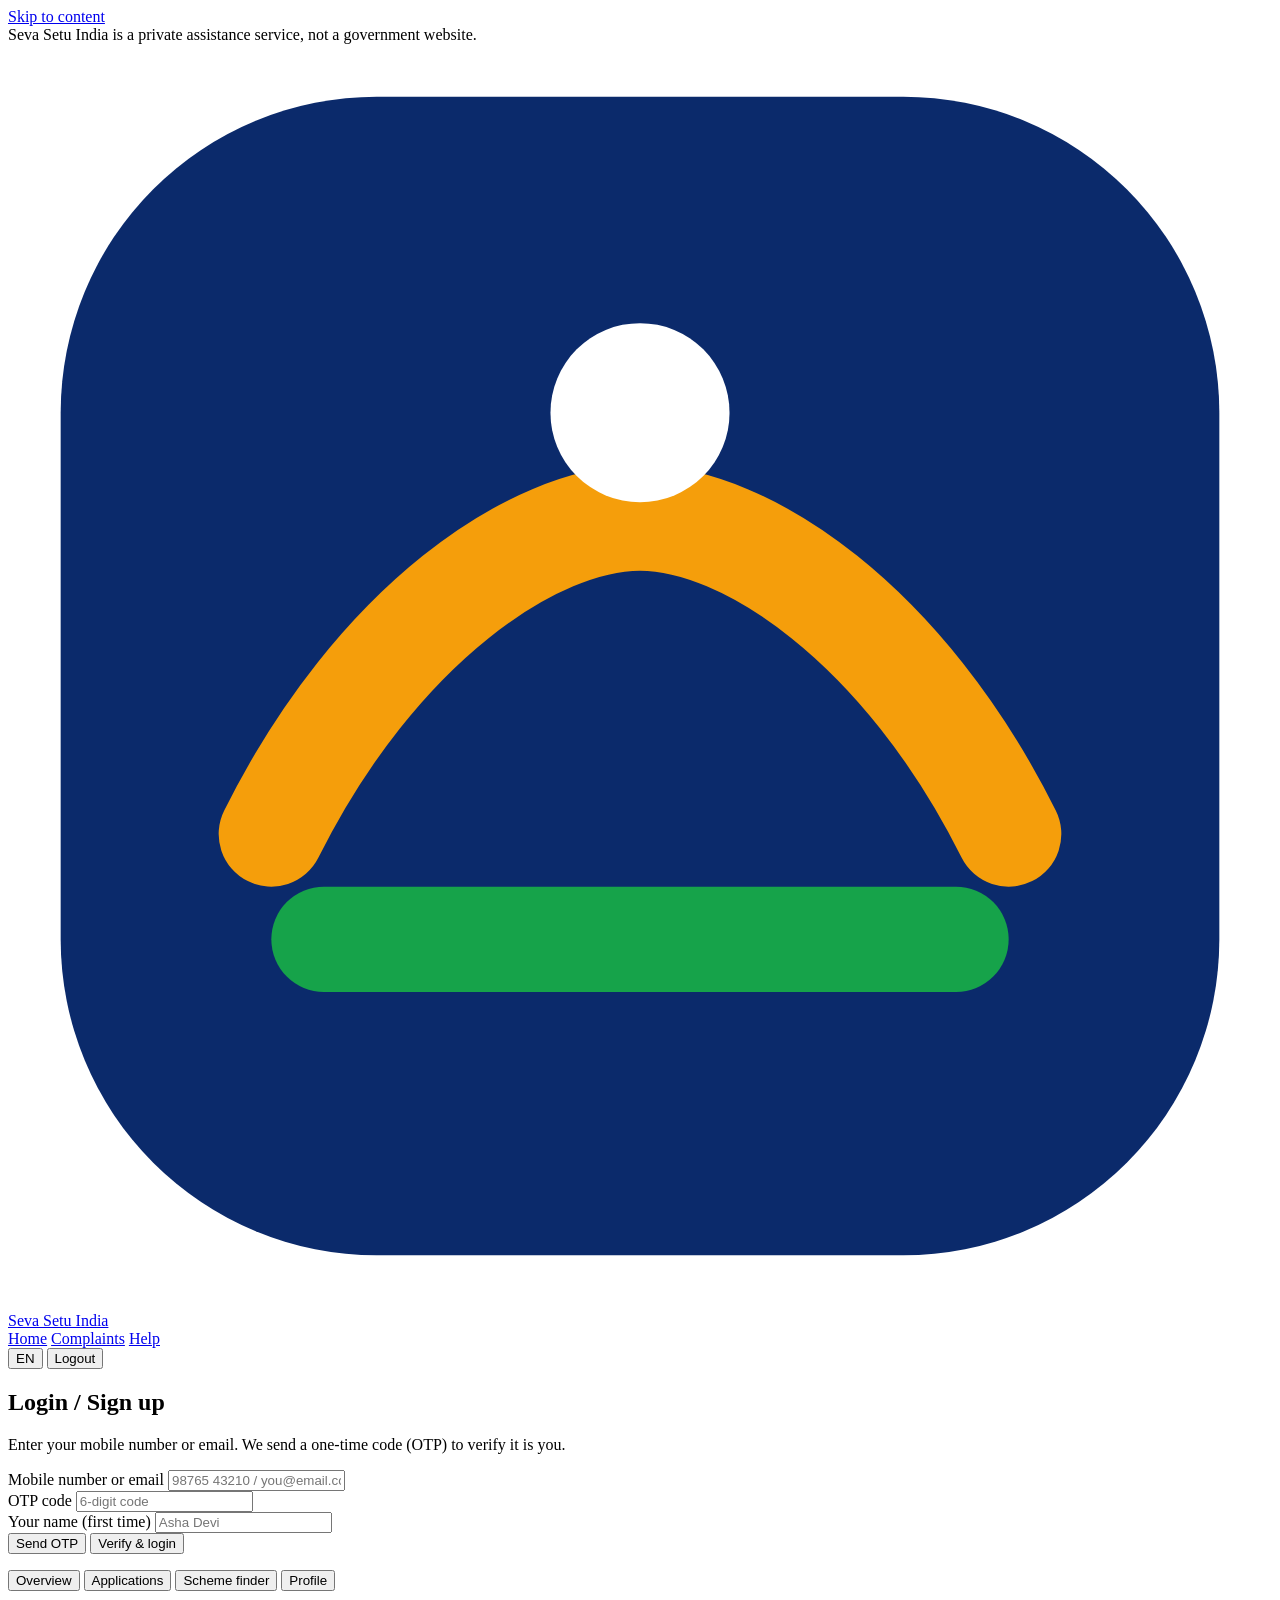
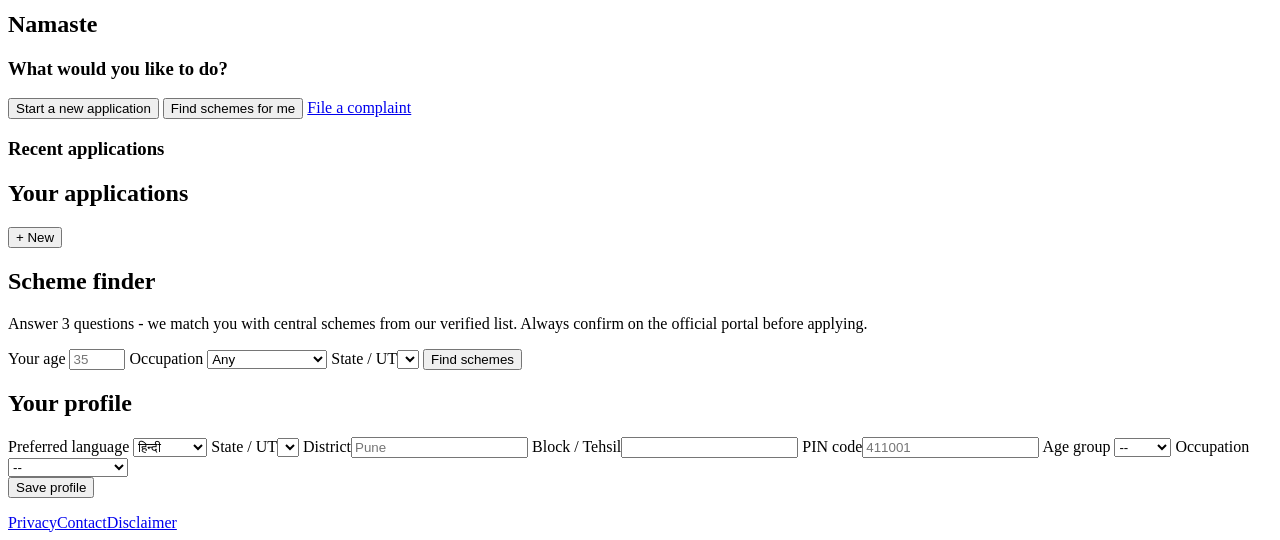
==== app/static/seva-dash.html @ 4c8733c7 "v4.2: Seva Setu phase 3 - citizen dashboard" ====
<!doctype html><html lang="hi"><head><meta charset="utf-8"><meta name="viewport" content="width=device-width,initial-scale=1,viewport-fit=cover">
<title>Dashboard - Seva Setu India</title>
<link rel="icon" href="/favicon.ico" sizes="any"><link rel="icon" type="image/svg+xml" href="/static/brand/seva-logo.svg"><link rel="apple-touch-icon" href="/apple-touch-icon.png">
<meta name="description" content="Seva Setu India citizen dashboard - your applications, schemes and profile.">
<meta name="theme-color" content="#0b2a6b"><link rel="manifest" href="/manifest.json">
<link rel="stylesheet" href="/static/fonts/fonts.css"><link rel="stylesheet" href="/static/seva.css?v=1"><link rel="stylesheet" href="/static/seva-dash.css?v=1">
</head><body>
<a class="skip" href="#main">Skip to content</a>
<div class="notgov" data-t="notGov">Seva Setu India is a private assistance service, not a government website.</div>
<header class="sh dh">
 <a class="brand" href="/" aria-label="Seva Setu India home">
  <svg class="blogo" viewBox="0 0 48 48" role="img" aria-label="Seva Setu logo"><rect x="2" y="2" width="44" height="44" rx="12" fill="#0b2a6b"/><path d="M10 30c4-8 10-12 14-12s10 4 14 12" fill="none" stroke="#f59e0b" stroke-width="4" stroke-linecap="round"/><path d="M12 34h24" stroke="#16a34a" stroke-width="4" stroke-linecap="round"/><circle cx="24" cy="14" r="3.4" fill="#fff"/></svg>
  <span class="bname">Seva Setu India</span></a>
 <nav class="hnav" aria-label="Main">
  <a href="/" data-t="nav.home">Home</a>
  <a href="/app" data-t="nav.complaints">Complaints</a>
  <a href="/p/help" data-t="nav.help">Help</a>
 </nav>
 <div class="hact">
  <button id="langT" class="a11yb langt" title="Language">EN</button>
  <button id="logoutB" class="btn btn-ghost hide" data-t="logout">Logout</button>
 </div>
</header>

<main id="main">
 <!-- Login -->
 <section id="loginView" class="lview hide">
  <div class="card lcard">
   <h1 data-t="login.title">Login / Sign up</h1>
   <p class="mut" data-t="login.help">Enter your mobile number or email. We send a one-time code (OTP) to verify it is you.</p>
   <label class="fld"><span data-t="login.id">Mobile number or email</span>
    <input id="lid" inputmode="text" autocomplete="username" placeholder="98765 43210 / you@email.com"></label>
   <div id="otpRow" class="hide">
    <label class="fld"><span data-t="login.code">OTP code</span>
     <input id="lcode" inputmode="numeric" autocomplete="one-time-code" placeholder="6-digit code"></label>
   </div>
   <label class="fld hide" id="nameRow"><span data-t="login.name">Your name (first time)</span>
    <input id="lname" autocomplete="name" placeholder="Asha Devi"></label>
   <div class="lbtns">
    <button id="sendOtp" class="btn btn-navy" data-t="login.send">Send OTP</button>
    <button id="verifyOtp" class="btn btn-saffron hide" data-t="login.verify">Verify & login</button>
   </div>
   <p id="lmsg" class="lmsg" role="status"></p>
  </div>
 </section>

 <!-- Dashboard -->
 <section id="dashView" class="hide">
  <nav class="tabs" role="tablist" aria-label="Dashboard sections">
   <button class="tab on" data-tab="over" role="tab" data-t="tab.over">Overview</button>
   <button class="tab" data-tab="apps" role="tab" data-t="tab.apps">Applications</button>
   <button class="tab" data-tab="schemes" role="tab" data-t="tab.schemes">Scheme finder</button>
   <button class="tab" data-tab="prof" role="tab" data-t="tab.prof">Profile</button>
  </nav>

  <div id="tab-over" class="tpane">
   <h2 id="hello">Namaste</h2>
   <div class="stats" id="stats"></div>
   <div class="card">
    <h3 data-t="over.next">What would you like to do?</h3>
    <div class="qacts">
     <button class="btn btn-saffron" id="qNewApp" data-t="over.newApp">Start a new application</button>
     <button class="btn btn-navy" id="qScheme" data-t="over.findScheme">Find schemes for me</button>
     <a class="btn btn-ghost2" href="/app" data-t="over.complaint">File a complaint</a>
    </div>
   </div>
   <div class="card" id="overRecent">
    <h3 data-t="over.recent">Recent applications</h3>
    <div id="recentList"></div>
   </div>
  </div>

  <div id="tab-apps" class="tpane hide">
   <div class="rowbet">
    <h2 data-t="apps.title">Your applications</h2>
    <button class="btn btn-saffron" id="newAppB" data-t="apps.new">+ New</button>
   </div>
   <div id="appList"></div>
   <div id="appDetail" class="hide"></div>
  </div>

  <div id="tab-schemes" class="tpane hide">
   <h2 data-t="sch.title">Scheme finder</h2>
   <p class="mut" data-t="sch.help">Answer 3 questions - we match you with central schemes from our verified list. Always confirm on the official portal before applying.</p>
   <div class="card quiz">
    <label class="fld"><span data-t="sch.age">Your age</span>
     <input id="qAge" type="number" min="1" max="120" placeholder="35"></label>
    <label class="fld"><span data-t="sch.occ">Occupation</span>
     <select id="qOcc">
      <option value="" data-t="sch.any">Any</option>
      <option value="farmer" data-t="sch.farmer">Farmer</option>
      <option value="student" data-t="sch.student">Student</option>
      <option value="self-employed" data-t="sch.selfemp">Self-employed</option>
      <option value="unemployed" data-t="sch.unemp">Looking for work</option>
      <option value="senior" data-t="sch.senior">Senior citizen</option>
     </select></label>
    <label class="fld"><span data-t="sch.state">State / UT</span><select id="qState"></select></label>
    <button class="btn btn-navy" id="findB" data-t="sch.find">Find schemes</button>
   </div>
   <div id="schemeList"></div>
  </div>

  <div id="tab-prof" class="tpane hide">
   <h2 data-t="prof.title">Your profile</h2>
   <div class="card">
    <div class="grid2">
     <label class="fld"><span data-t="prof.lang">Preferred language</span>
      <select id="pLang">
       <option value="hi">हिन्दी</option><option value="en">English</option><option value="bn">বাংলা</option>
       <option value="ta">தமிழ்</option><option value="te">తెలుగు</option><option value="gu">ગુજરાતી</option>
       <option value="kn">ಕನ್ನಡ</option><option value="mr">मराठी</option>
      </select></label>
     <label class="fld"><span data-t="prof.state">State / UT</span><select id="pState"></select></label>
     <label class="fld"><span data-t="prof.district">District</span><input id="pDist" placeholder="Pune"></label>
     <label class="fld"><span data-t="prof.block">Block / Tehsil</span><input id="pBlock"></label>
     <label class="fld"><span data-t="prof.pin">PIN code</span><input id="pPin" inputmode="numeric" maxlength="6" placeholder="411001"></label>
     <label class="fld"><span data-t="prof.age">Age group</span>
      <select id="pAge"><option value="">--</option><option value="18-25">18-25</option><option value="26-40">26-40</option><option value="41-60">41-60</option><option value="60+">60+</option></select></label>
     <label class="fld"><span data-t="prof.occ">Occupation</span>
      <select id="pOcc">
       <option value="">--</option><option value="farmer" data-t="sch.farmer">Farmer</option>
       <option value="student" data-t="sch.student">Student</option>
       <option value="self-employed" data-t="sch.selfemp">Self-employed</option>
       <option value="salaried" data-t="prof.salaried">Salaried</option>
       <option value="unemployed" data-t="sch.unemp">Looking for work</option>
       <option value="senior" data-t="sch.senior">Senior citizen</option>
       <option value="other" data-t="prof.other">Other</option>
      </select></label>
    </div>
    <button class="btn btn-saffron" id="saveProf" data-t="prof.save">Save profile</button>
    <p id="pmsg" class="lmsg" role="status"></p>
   </div>
  </div>
 </section>
</main>

<!-- New application sheet -->
<div id="newSheet" class="modal" hidden>
 <div class="msheet">
  <button class="mclose" id="newClose" aria-label="Close">&times;</button>
  <h3 data-t="new.title">New application</h3>
  <p class="mut" data-t="new.help">Pick a service. We save your request in Seva Setu first - nothing goes to any government portal until you approve it.</p>
  <div id="catGrid" class="catgrid"></div>
  <label class="fld"><span data-t="new.desc">Short description (optional)</span>
   <input id="newTitle" placeholder="e.g. Income certificate for scholarship"></label>
  <button class="btn btn-saffron" id="newCreate" data-t="new.create">Save request</button>
  <p id="newMsg" class="lmsg" role="status"></p>
 </div>
</div>

<footer class="dfoot">
 <a href="/p/privacy" data-t="foot.privacy">Privacy</a><a href="/p/contact" data-t="foot.contact">Contact</a><a href="/p/disclaimer" data-t="foot.disclaimer">Disclaimer</a>
</footer>
<script src="/static/seva-dash.js?v=1"></script>
</body></html>
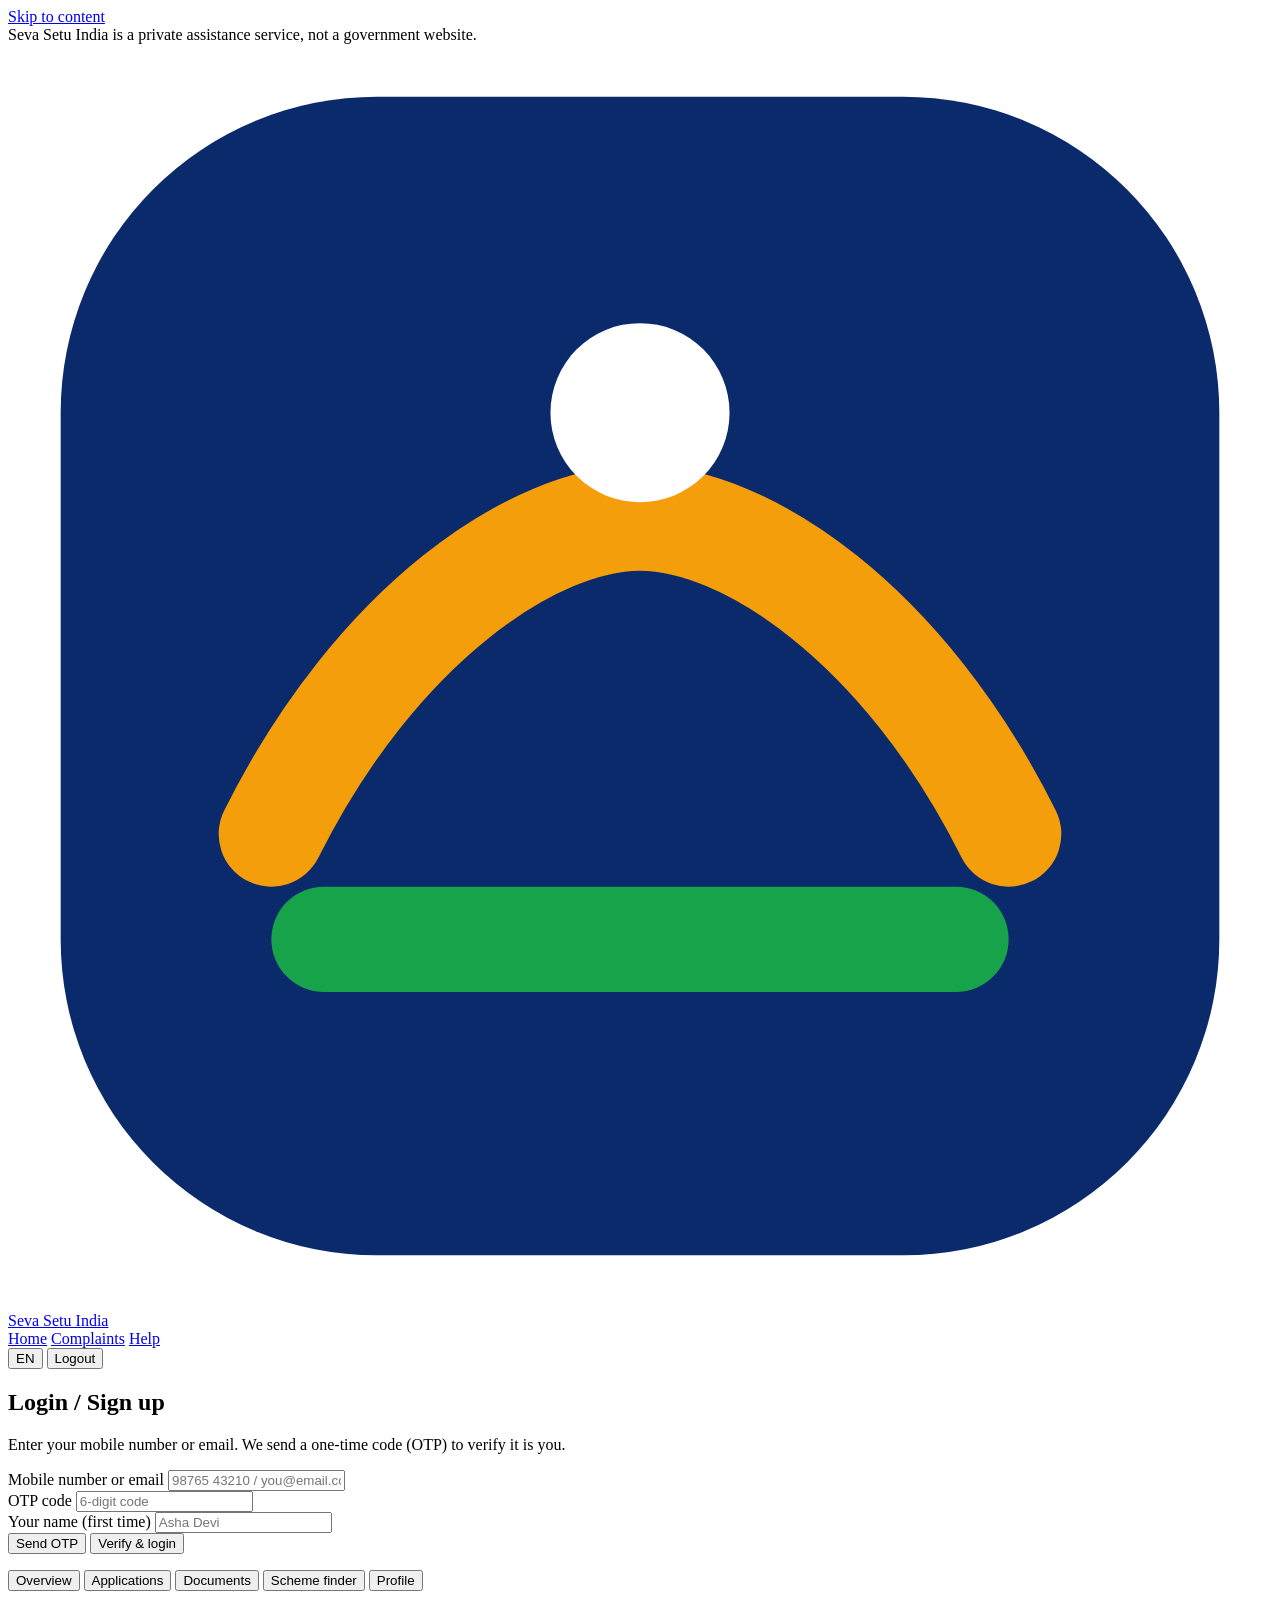
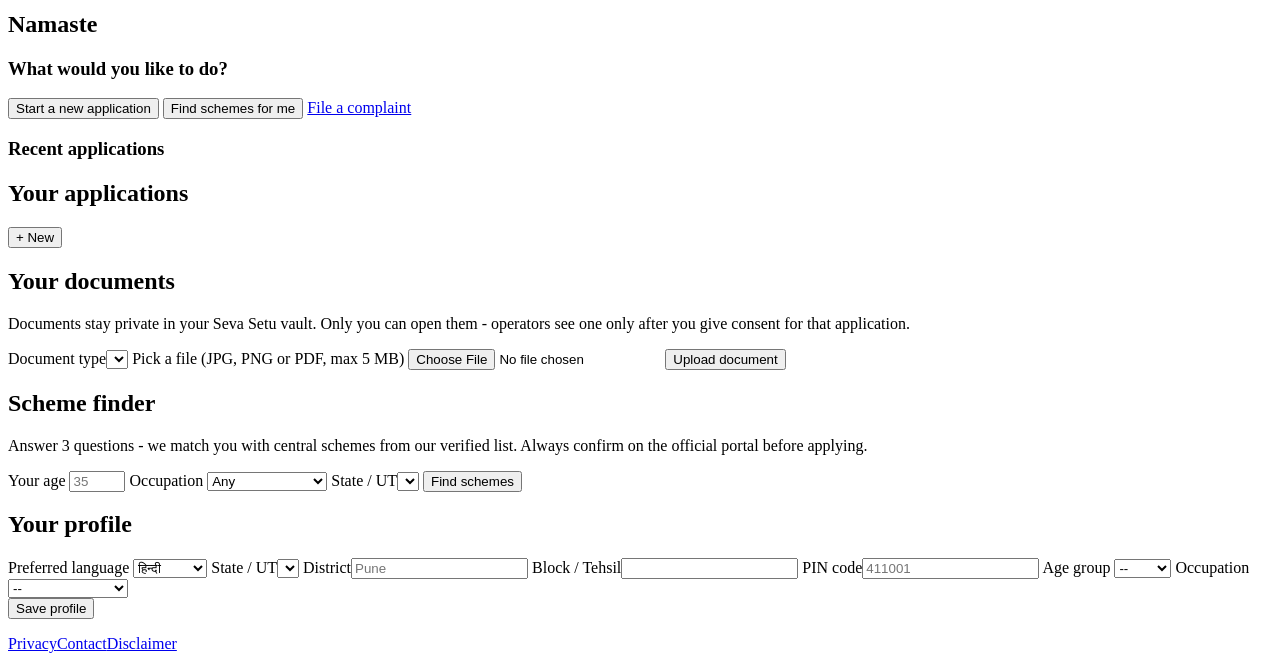
==== commit 8f40145e: "v4.3: Seva Setu phase 4 - document vault" ====
--- a/app/static/seva-dash.html
+++ b/app/static/seva-dash.html
@@ -49,6 +49,7 @@
   <nav class="tabs" role="tablist" aria-label="Dashboard sections">
    <button class="tab on" data-tab="over" role="tab" data-t="tab.over">Overview</button>
    <button class="tab" data-tab="apps" role="tab" data-t="tab.apps">Applications</button>
+   <button class="tab" data-tab="docs" role="tab" data-t="tab.docs">Documents</button>
    <button class="tab" data-tab="schemes" role="tab" data-t="tab.schemes">Scheme finder</button>
    <button class="tab" data-tab="prof" role="tab" data-t="tab.prof">Profile</button>
   </nav>
@@ -77,6 +78,19 @@
    </div>
    <div id="appList"></div>
    <div id="appDetail" class="hide"></div>
+  </div>
+
+  <div id="tab-docs" class="tpane hide">
+   <h2 data-t="docs.title">Your documents</h2>
+   <p class="mut" data-t="docs.help">Documents stay private in your Seva Setu vault. Only you can open them - operators see one only after you give consent for that application.</p>
+   <div class="card">
+    <label class="fld"><span data-t="docs.kind">Document type</span><select id="docKind"></select></label>
+    <label class="fld"><span data-t="docs.pick">Pick a file (JPG, PNG or PDF, max 5 MB)</span>
+     <input id="docFile" type="file" accept=".jpg,.jpeg,.png,.pdf,image/jpeg,image/png,application/pdf"></label>
+    <button class="btn btn-saffron" id="docUp" data-t="docs.upload">Upload document</button>
+    <p id="dmsg" class="lmsg" role="status"></p>
+   </div>
+   <div id="docList"></div>
   </div>
 
   <div id="tab-schemes" class="tpane hide">
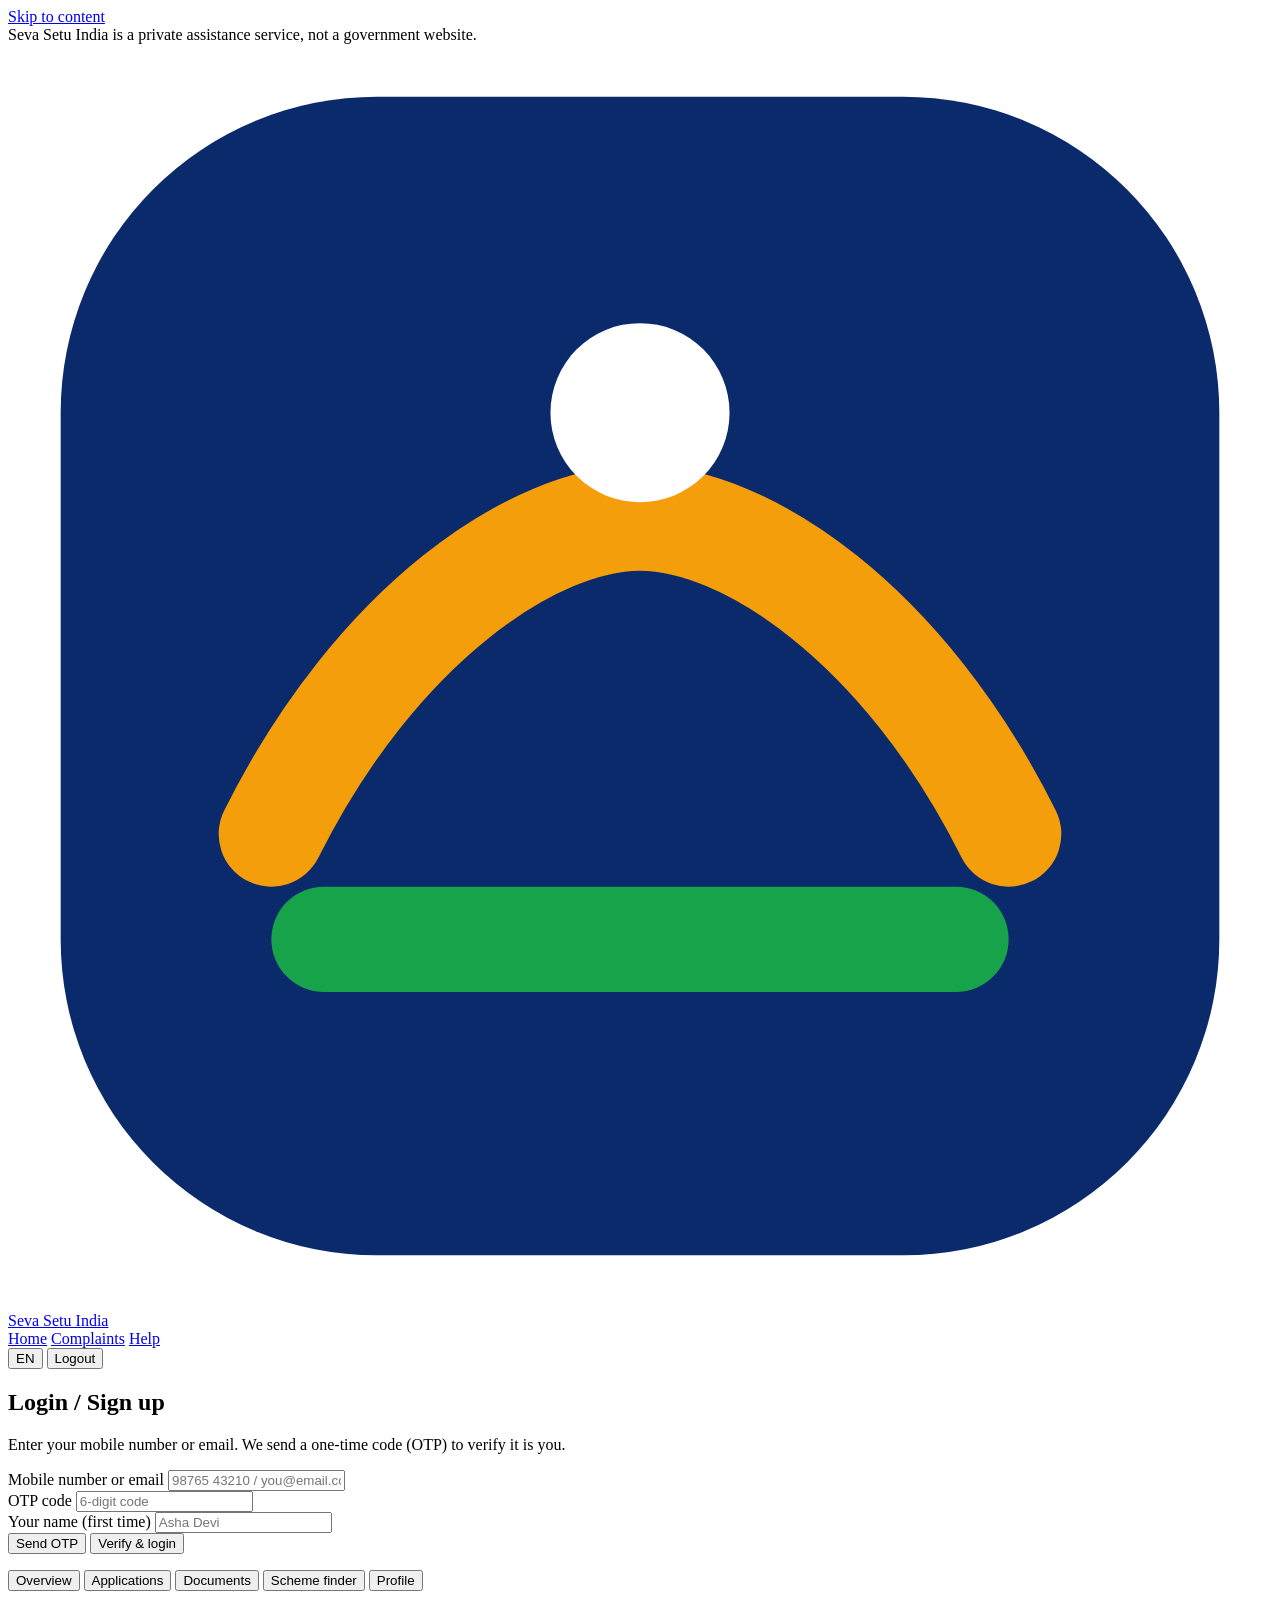
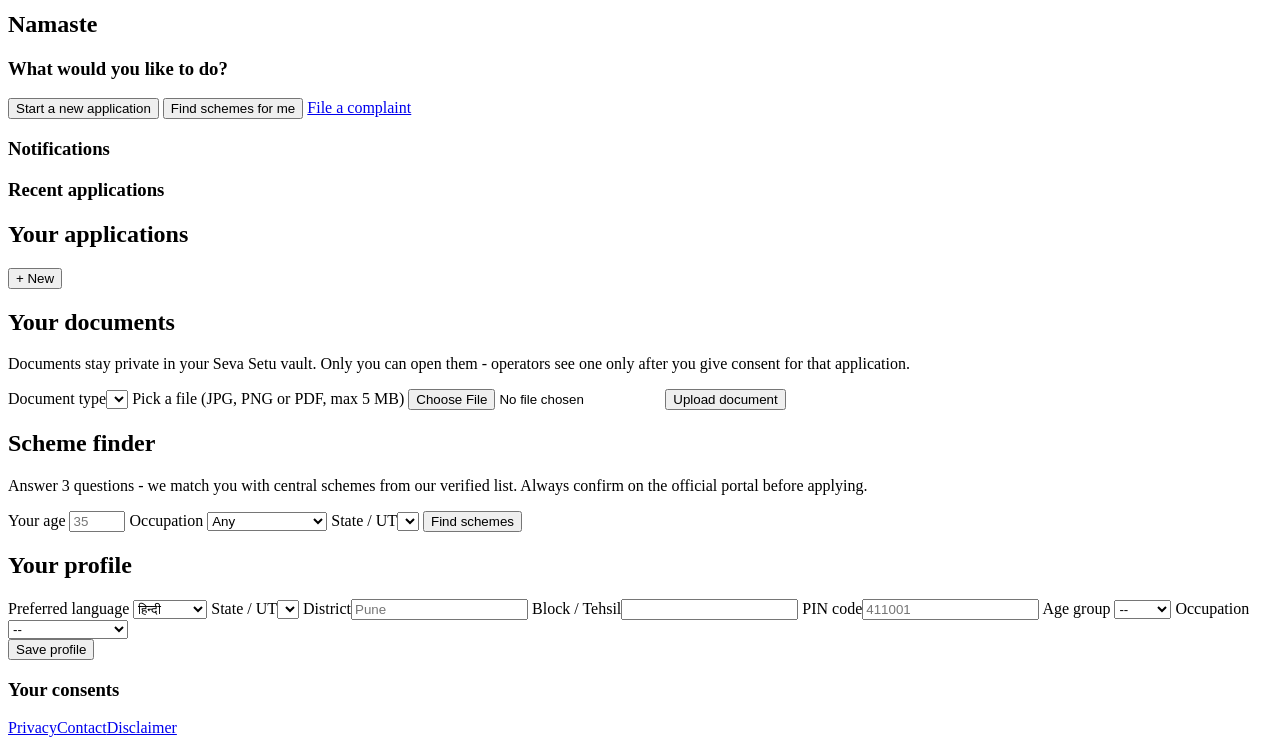
==== commit 582350b0: "v4.4: Seva Setu phase 5 - operator console, logo and favicon" ====
--- a/app/static/seva-dash.html
+++ b/app/static/seva-dash.html
@@ -1,6 +1,6 @@
 <!doctype html><html lang="hi"><head><meta charset="utf-8"><meta name="viewport" content="width=device-width,initial-scale=1,viewport-fit=cover">
 <title>Dashboard - Seva Setu India</title>
-<link rel="icon" href="/favicon.ico" sizes="any"><link rel="icon" type="image/svg+xml" href="/static/brand/seva-logo.svg"><link rel="apple-touch-icon" href="/apple-touch-icon.png">
+<link rel="icon" href="/favicon.ico" sizes="any"><link rel="icon" type="image/png" sizes="32x32" href="/static/brand/favicon-32.png"><link rel="icon" type="image/png" sizes="16x16" href="/static/brand/favicon-16.png"><link rel="icon" type="image/svg+xml" href="/static/brand/seva-logo.svg"><link rel="apple-touch-icon" href="/apple-touch-icon.png">
 <meta name="description" content="Seva Setu India citizen dashboard - your applications, schemes and profile.">
 <meta name="theme-color" content="#0b2a6b"><link rel="manifest" href="/manifest.json">
 <link rel="stylesheet" href="/static/fonts/fonts.css"><link rel="stylesheet" href="/static/seva.css?v=1"><link rel="stylesheet" href="/static/seva-dash.css?v=1">
@@ -64,6 +64,10 @@
      <button class="btn btn-navy" id="qScheme" data-t="over.findScheme">Find schemes for me</button>
      <a class="btn btn-ghost2" href="/app" data-t="over.complaint">File a complaint</a>
     </div>
+   </div>
+   <div class="card" id="notifCard">
+    <h3 data-t="over.notifs">Notifications</h3>
+    <div id="notifList"></div>
    </div>
    <div class="card" id="overRecent">
     <h3 data-t="over.recent">Recent applications</h3>
@@ -144,6 +148,10 @@
     <button class="btn btn-saffron" id="saveProf" data-t="prof.save">Save profile</button>
     <p id="pmsg" class="lmsg" role="status"></p>
    </div>
+   <div class="card">
+    <h3 data-t="prof.consents">Your consents</h3>
+    <div id="consList"></div>
+   </div>
   </div>
  </section>
 </main>
